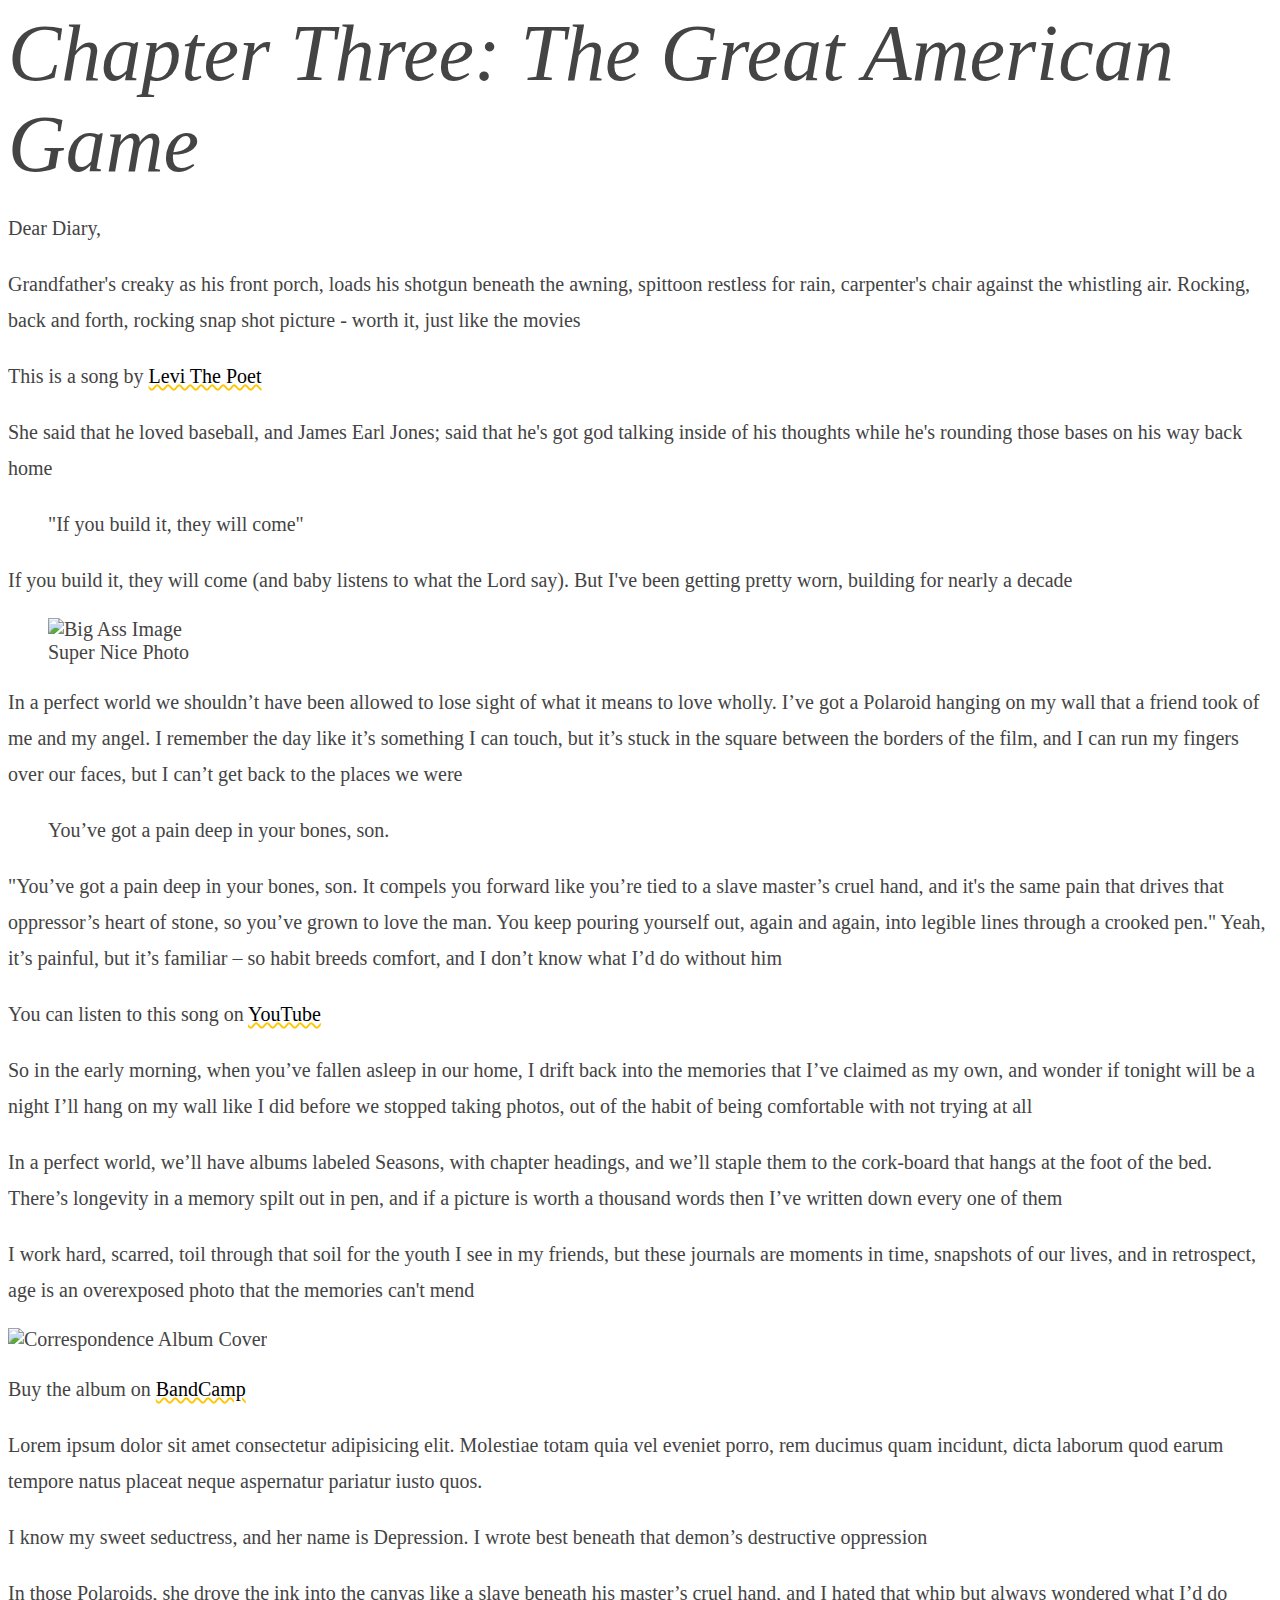
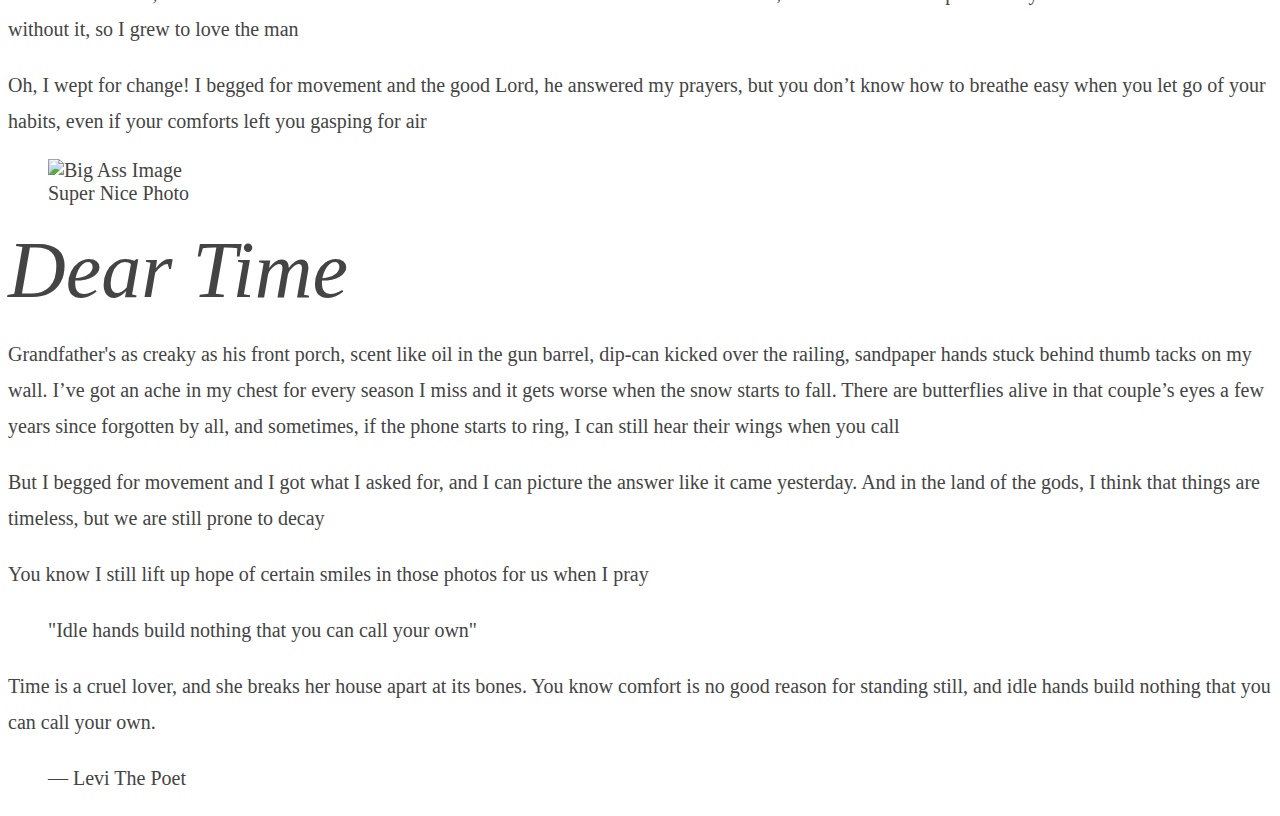
==== 25-Full_Bleed_Blog_Layout/index.html @ 9a5daaea "full-bleed-blog start" ====
<!DOCTYPE html>
<html lang="en">

<head>
  <meta charset="UTF-8">
  <meta name="viewport" content="width=device-width, initial-scale=1.0">
  <title>Full Bleed Blog Layout!</title>
</head>

<body>

  <!--
  Thanks To Phillipp Rudloff for the .tip Idea
  https://codepen.io/kleinfreund/pen/aLQgYy
 -->
  <article class="post">
    <h2>Chapter Three: The Great American Game</h2>

    <p>Dear Diary,</p>

    <p>Grandfather's creaky as his front porch, loads his shotgun beneath the awning, spittoon restless for rain, carpenter's
      chair against the whistling air. Rocking, back and forth, rocking snap shot picture - worth it, just like the movies</p>

    <div class="tip tip-right">
      <p>This is a song by
        <a href="http://levithepoet.net/">Levi The Poet</a>
      </p>
    </div>


    <p>She said that he loved baseball, and James Earl Jones; said that he's got god talking inside of his thoughts while he's
      rounding those bases on his way back home</p>

    <blockquote>
      <p>"If you build it, they will come"</p>
    </blockquote>

    <p>If you build it, they will come (and baby listens to what the Lord say). But I've been getting pretty worn, building
      for nearly a decade</p>

    <figure>
      <img src="https://source.unsplash.com/1000x300" alt="Big Ass Image">
      <figcaption>Super Nice Photo</figcaption>
    </figure>


    <p>In a perfect world we shouldn’t have been allowed to lose sight of what it means to love wholly. I’ve got a Polaroid
      hanging on my wall that a friend took of me and my angel. I remember the day like it’s something I can touch, but it’s
      stuck in the square between the borders of the film, and I can run my fingers over our faces, but I can’t get back
      to the places we were</p>


    <blockquote>
      <p>You’ve got a pain deep in your bones, son.</p>
    </blockquote>
    <p>"You’ve got a pain deep in your bones, son. It compels you forward like you’re tied to a slave master’s cruel hand, and
      it's the same pain that drives that oppressor’s heart of stone, so you’ve grown to love the man. You keep pouring yourself
      out, again and again, into legible lines through a crooked pen." Yeah, it’s painful, but it’s familiar – so habit breeds
      comfort, and I don’t know what I’d do without him</p>

    <div class="tip tip-left">
      <p>You can listen to this song on
        <a href="https://www.youtube.com/watch?v=-gvpej9TT-g">YouTube</a>
      </p>
    </div>

    <p>So in the early morning, when you’ve fallen asleep in our home, I drift back into the memories that I’ve claimed as my
      own, and wonder if tonight will be a night I’ll hang on my wall like I did before we stopped taking photos, out of
      the habit of being comfortable with not trying at all</p>

    <p>In a perfect world, we’ll have albums labeled Seasons, with chapter headings, and we’ll staple them to the cork-board
      that hangs at the foot of the bed. There’s longevity in a memory spilt out in pen, and if a picture is worth a thousand
      words then I’ve written down every one of them</p>

    <p>I work hard, scarred, toil through that soil for the youth I see in my friends, but these journals are moments in time,
      snapshots of our lives, and in retrospect, age is an overexposed photo that the memories can't mend</p>

    <div class="tip tip-right">
      <img src="https://f4.bcbits.com/img/a1057026609_16.jpg" alt="Correspondence Album Cover">
      <p>Buy the album on
        <a href="https://levithepoet.bandcamp.com/album/correspondence-a-fiction">BandCamp</a>
      </p>
      <p>Lorem ipsum dolor sit amet consectetur adipisicing elit. Molestiae totam quia vel eveniet porro, rem ducimus quam incidunt,
        dicta laborum quod earum tempore natus placeat neque aspernatur pariatur iusto quos.</p>
    </div>
    <p>I know my sweet seductress, and her name is Depression. I wrote best beneath that demon’s destructive oppression</p>


    <p>In those Polaroids, she drove the ink into the canvas like a slave beneath his master’s cruel hand, and I hated that
      whip but always wondered what I’d do without it, so I grew to love the man</p>

    <p>Oh, I wept for change! I begged for movement and the good Lord, he answered my prayers, but you don’t know how to breathe
      easy when you let go of your habits, even if your comforts left you gasping for air</p>


    <figure>
      <img src="https://source.unsplash.com/1000x700" alt="Big Ass Image">
      <figcaption>Super Nice Photo</figcaption>
    </figure>

    <h2>Dear Time</h2>

    <p>Grandfather's as creaky as his front porch, scent like oil in the gun barrel, dip-can kicked over the railing, sandpaper
      hands stuck behind thumb tacks on my wall. I’ve got an ache in my chest for every season I miss and it gets worse when
      the snow starts to fall. There are butterflies alive in that couple’s eyes a few years since forgotten by all, and
      sometimes, if the phone starts to ring, I can still hear their wings when you call</p>

    <p>But I begged for movement and I got what I asked for, and I can picture the answer like it came yesterday. And in the
      land of the gods, I think that things are timeless, but we are still prone to decay</p>

    <p>You know I still lift up hope of certain smiles in those photos for us when I pray</p>

    <blockquote>
      <p>"Idle hands build nothing that you can call your own"</p>
    </blockquote>

    <p>Time is a cruel lover, and she breaks her house apart at its bones. You know comfort is no good reason for standing still,
      and idle hands build nothing that you can call your own.</p>

    <blockquote>
      <p>— Levi The Poet</p>
    </blockquote>

  </article>

  <style>
    :root {
      --yellow: #ffc600;
    }

    html {
      color: #444;
      font-family: Cambria, Cochin, Georgia, 'Times New Roman', Times, serif;
      font-size: 20px;
    }

    p {
      line-height: 1.8;
    }

    img {
      max-width: 100%;
    }

    a {
      color: black;
      text-decoration: underline wavy var(--yellow);
    }

    h1,
    h2 {
      font-size: 80px;
      font-style: italic;
      font-weight: 100;
      margin: 0;
    }
  </style>

</body>

</html>
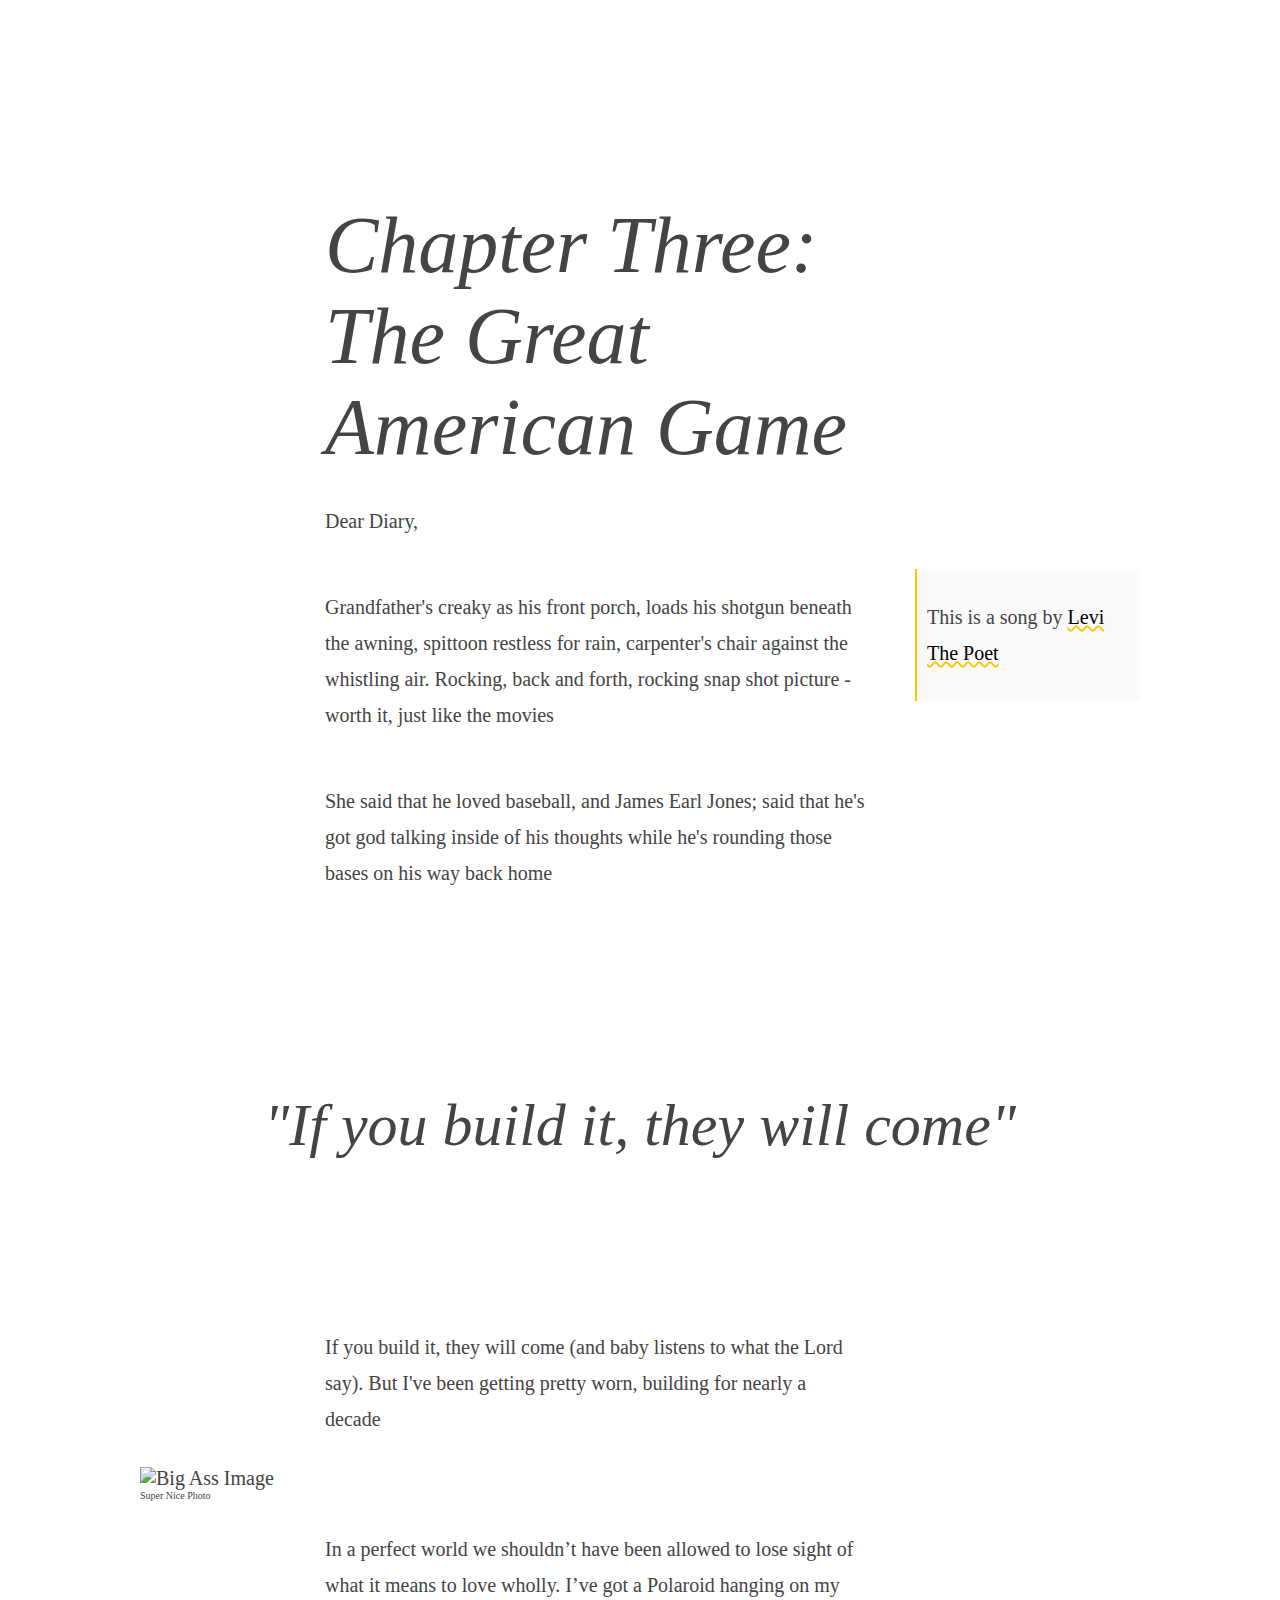
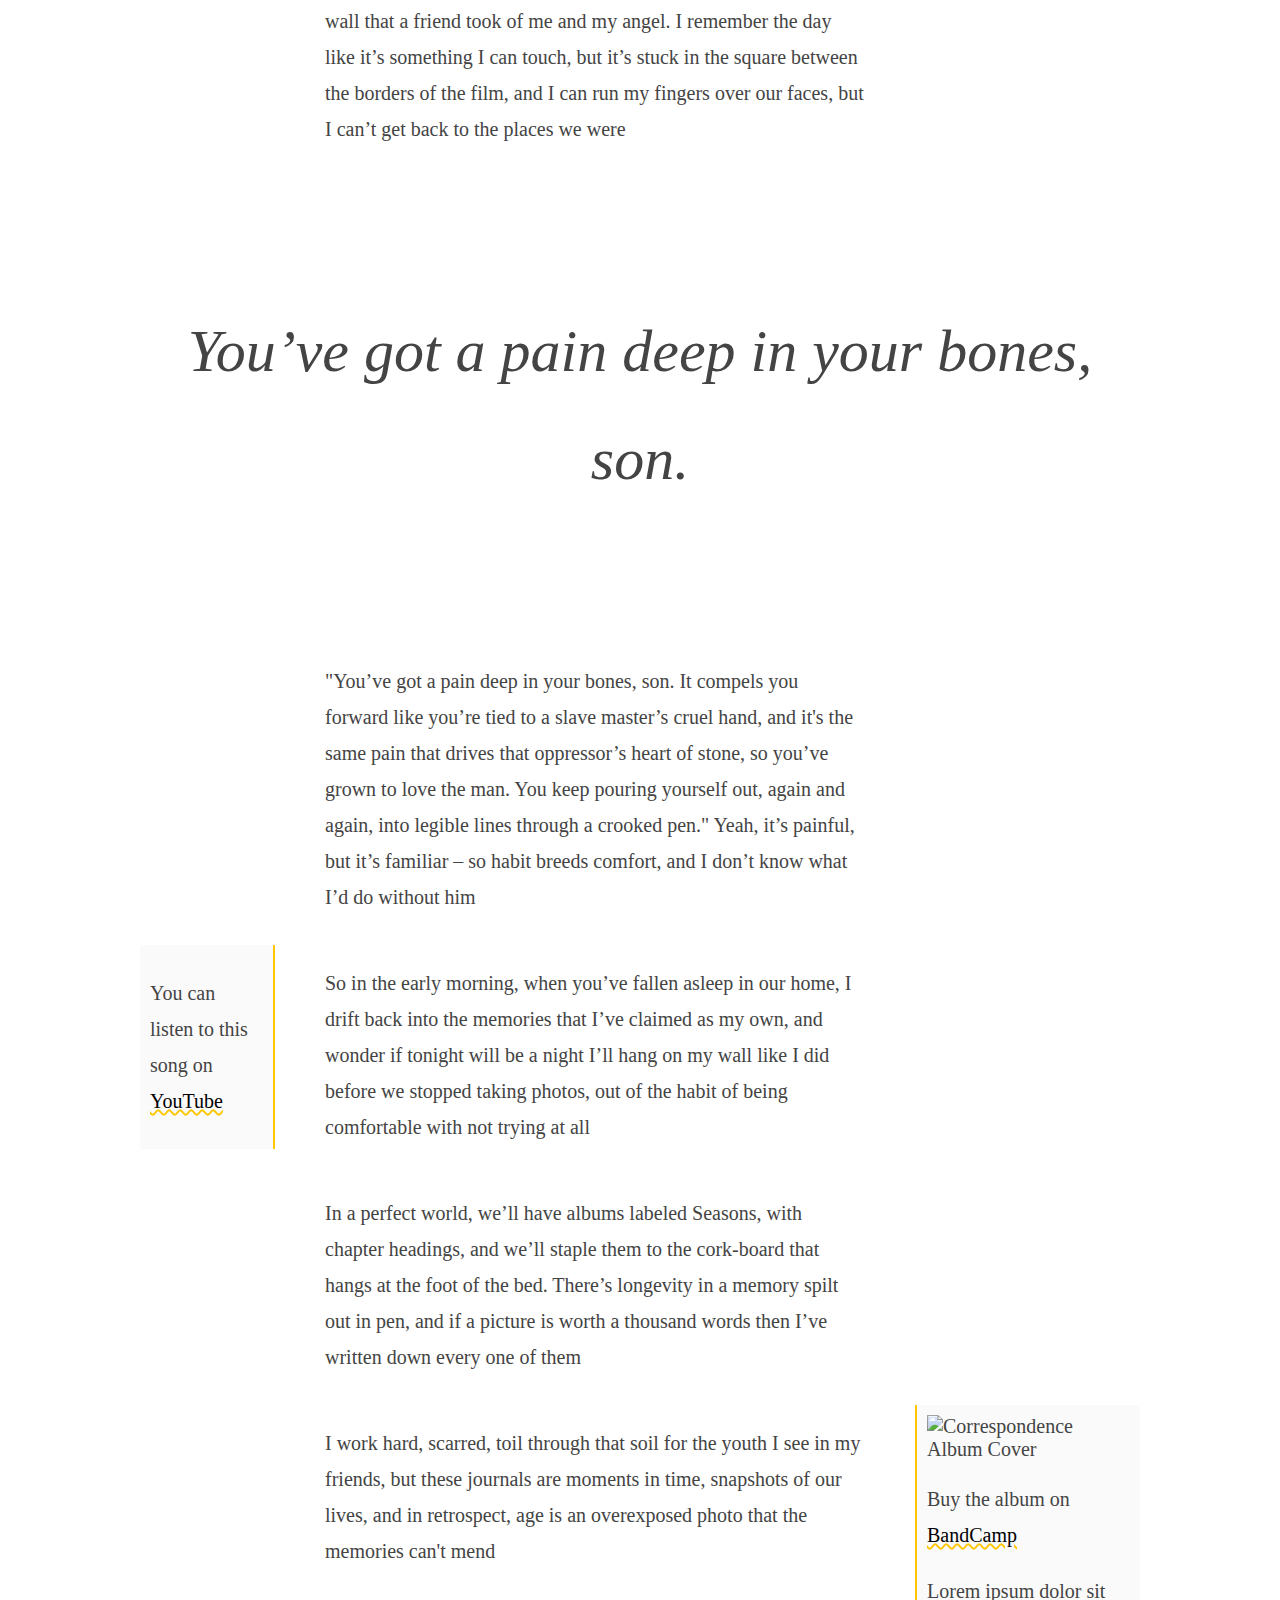
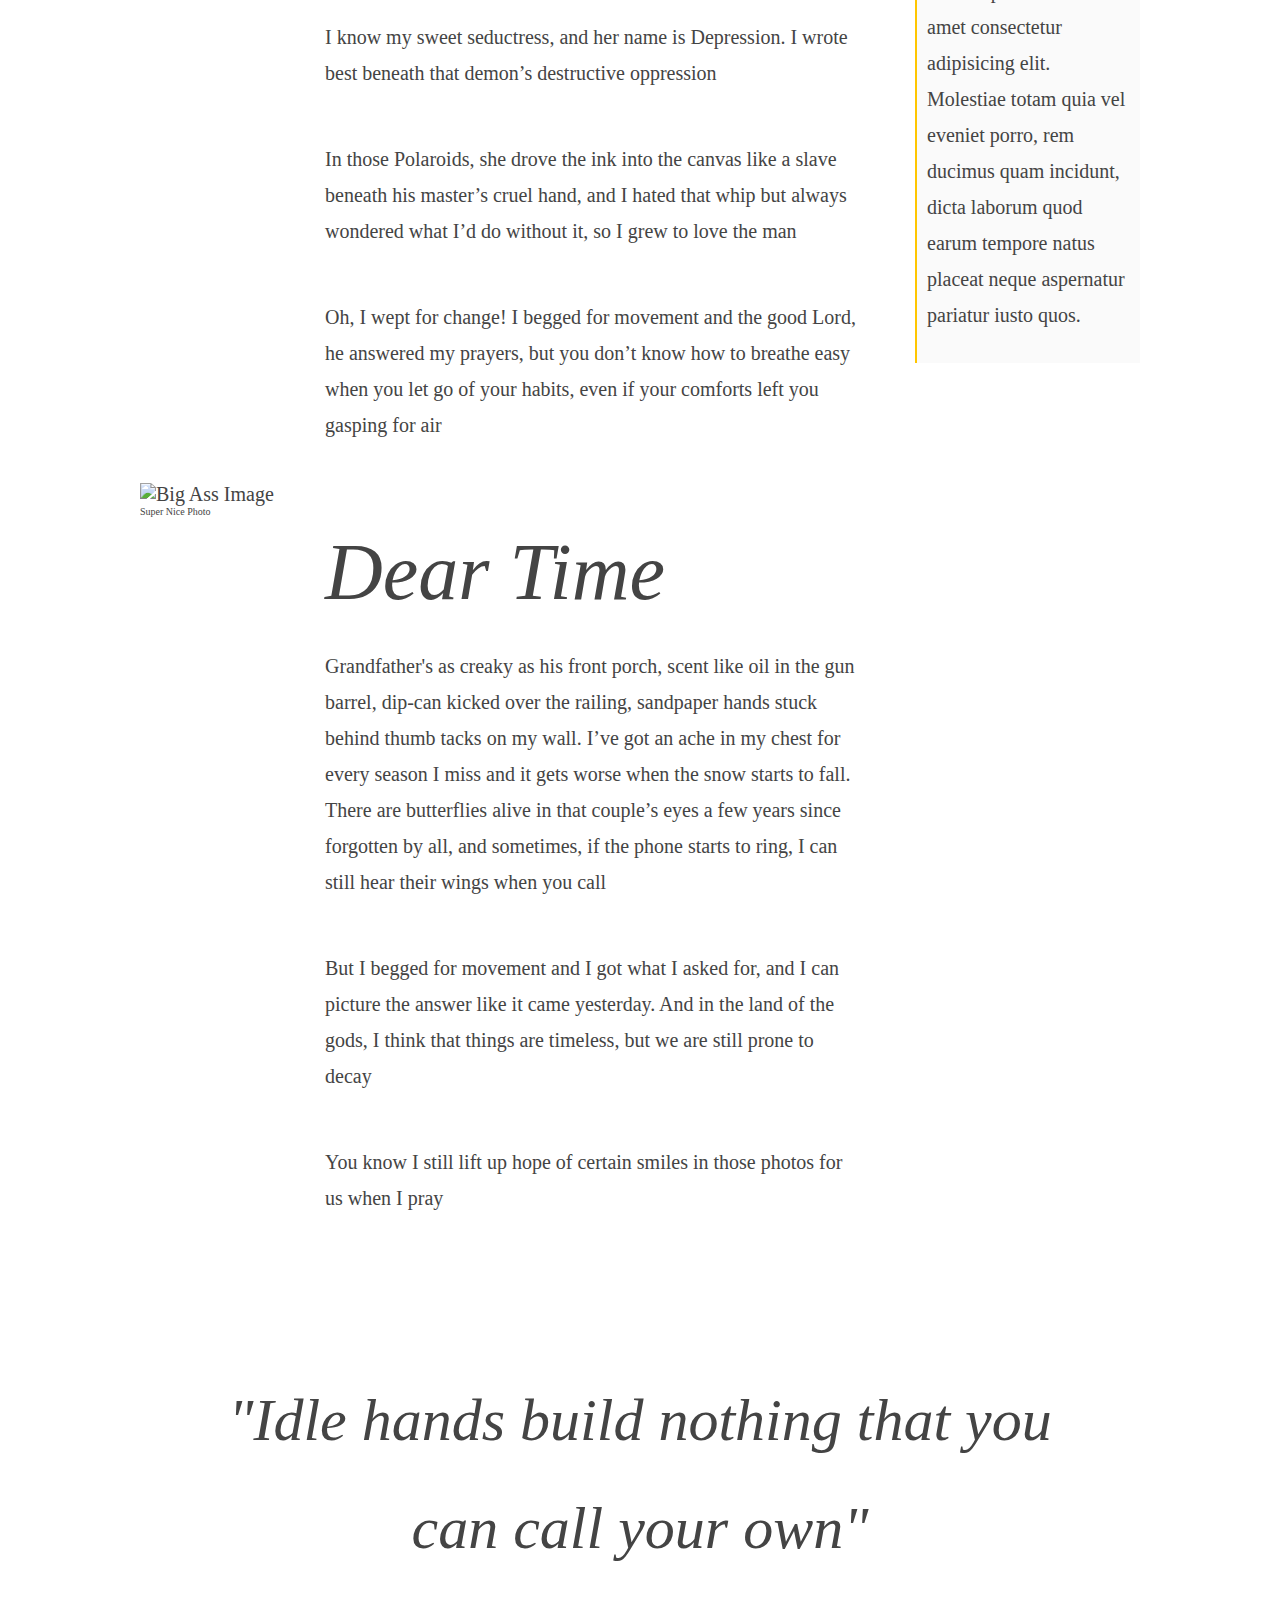
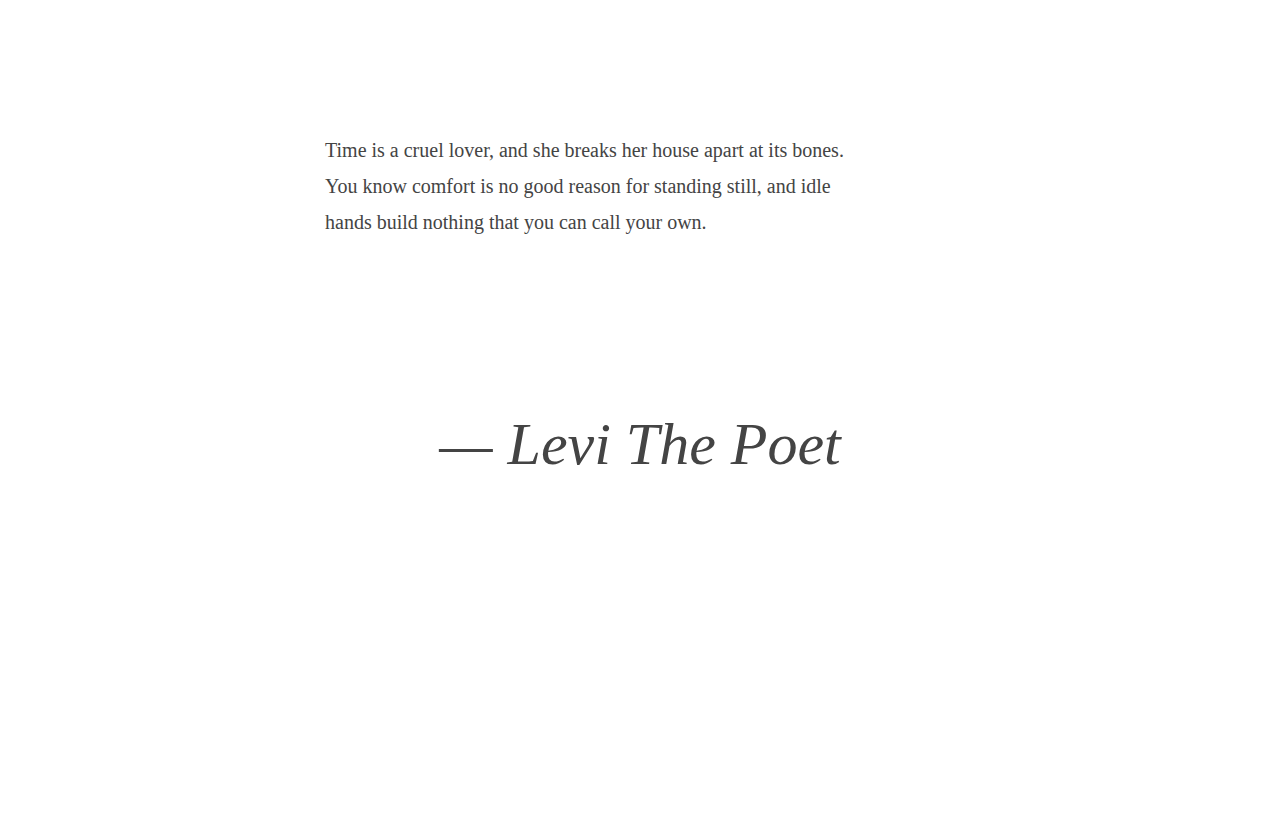
==== commit 0589f355: "full-bleed-blog end" ====
--- a/25-Full_Bleed_Blog_Layout/index.html
+++ b/25-Full_Bleed_Blog_Layout/index.html
@@ -154,6 +154,52 @@
       font-weight: 100;
       margin: 0;
     }
+
+    .post {
+      display: grid;
+      grid-template-columns: 3fr 12fr 5fr;
+      gap: 10px 50px;
+      margin: 200px auto;
+      max-width: 1000px;
+    }
+
+    .post > blockquote {
+      grid-column: -1 / 1;
+      font-size: 60px;
+      font-style: italic;
+      text-align: center;
+    }
+
+    .post > * {
+      grid-column: 2 / -2;
+    }
+
+    .post > figure {
+      margin: 0;
+      grid-column: 1 / -1;
+    }
+
+    figcaption {
+      font-size: 10px;
+    }
+
+    .tip {
+      background: #FAFAFA;
+      padding: 10px;
+      grid-row: span 5;
+      align-self: start;
+    }
+
+    .tip-left {
+      grid-column: 1 / span 1;
+      border-right: 2px solid var(--yellow);
+    }
+
+    .tip-right {
+      grid-column: span 1 / -1;
+      border-left: 2px solid var(--yellow);
+    }
+
   </style>
 
 </body>
